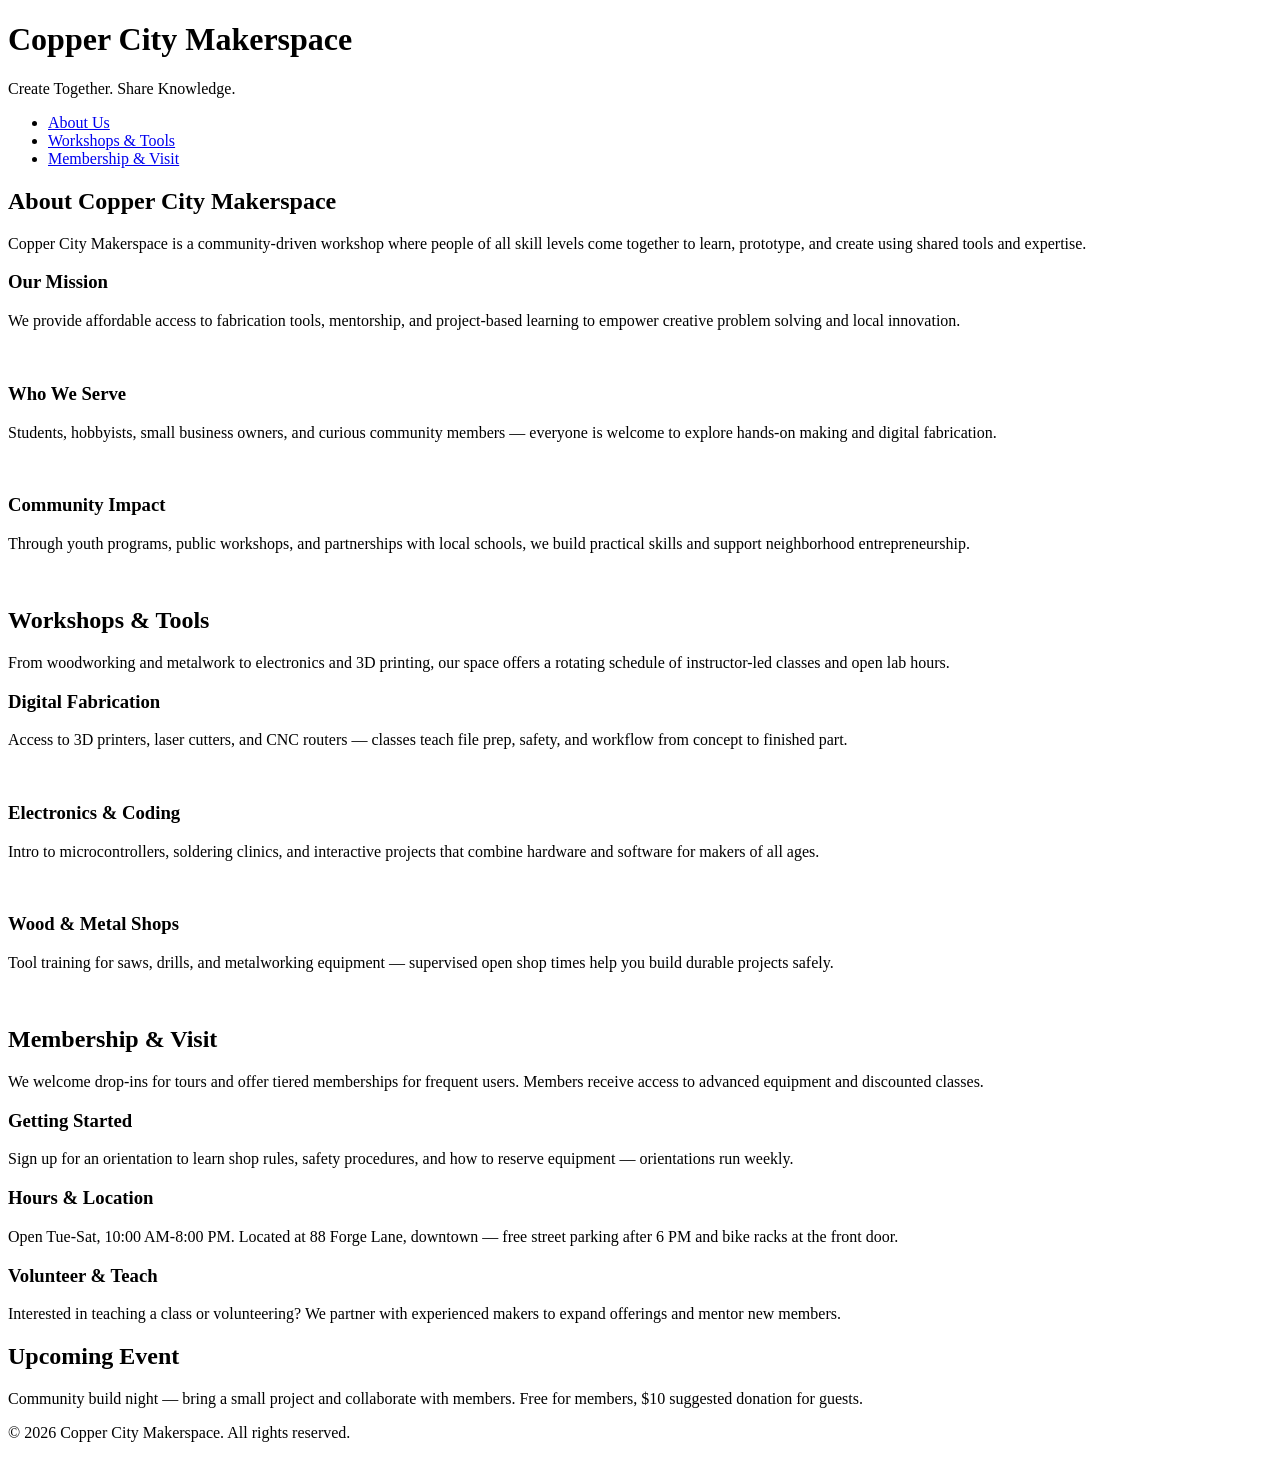
==== index.html @ b851f53c "Added new pages" ====
<!DOCTYPE html>
<html lang="en">
<head>
    <meta charset="UTF-8">
    <meta name="viewport" content="width=device-width, initial-scale=1.0">
    <link rel="stylesheet" href="styles.css">
    <title>Copper City Makerspace</title>
</head>
<body>
    <header>
        <h1>Copper City Makerspace</h1>
        <p>Create Together. Share Knowledge.</p>
    </header>
<nav>
    <ul>
        <li><a href="about.html">About Us</a></li>
        <li><a href="workshops.html">Workshops & Tools</a></li>
        <li><a href="memberships.html">Membership & Visit</a></li>
    </ul>
</nav>
<main>
    <section id="about">
        <h2>About Copper City Makerspace</h2>
        <p>Copper City Makerspace is a community-driven workshop where people of all skill levels come together to learn, prototype, and create using shared tools and expertise.</p>
        <div class="card-row">
            <section>
                <h3>Our Mission</h3>
                <p>We provide affordable access to fabrication tools, mentorship, and project-based learning to empower creative problem solving and local innovation.</p>
                <img src="images/engineering.jpg" alt="" width="300">
            </section>
            <section>
                <h3>Who We Serve</h3>
                <p>Students, hobbyists, small business owners, and curious community members — everyone is welcome to explore hands-on making and digital fabrication.</p>
                <img src="images/ideation.jpg" alt="" width="300">
            </section>
            <section>
                <h3>Community Impact</h3>
                <p>Through youth programs, public workshops, and partnerships with local schools, we build practical skills and support neighborhood entrepreneurship.</p>
                <img src="images/storytelling.jpg" alt="" width="300">
            </section>
        </div>
    </section>
    <section id="workshops">
        <h2>Workshops & Tools</h2>
        <p>From woodworking and metalwork to electronics and 3D printing, our space offers a rotating schedule of instructor-led classes and open lab hours.</p>
        <div class="card-row">
            <section>
                <h3>Digital Fabrication</h3>
                <p>Access to 3D printers, laser cutters, and CNC routers — classes teach file prep, safety, and workflow from concept to finished part.</p>
                <img src="images/3Dprinter.jpg" alt="" width="300">
            </section>
            <section>
                <h3>Electronics & Coding</h3>
                <p>Intro to microcontrollers, soldering clinics, and interactive projects that combine hardware and software for makers of all ages.</p>
                <img src="images/microcontroller.jpg" alt="" width="300">
            </section>
            <section>
                <h3>Wood & Metal Shops</h3>
                <p>Tool training for saws, drills, and metalworking equipment — supervised open shop times help you build durable projects safely.</p>
                <img src="images/metalworking.jpg" alt="" width="300">
            </section>
        </div>
    </section>
    <section id="memberships">
        <h2>Membership & Visit</h2>
        <p>We welcome drop-ins for tours and offer tiered memberships for frequent users. Members receive access to advanced equipment and discounted classes.</p>
        <div class="card-row"> 
            <section>
                <h3>Getting Started</h3>
                <p>Sign up for an orientation to learn shop rules, safety procedures, and how to reserve equipment — orientations run weekly.</p>
            </section>
            <section>
                <h3>Hours & Location</h3>
                <p>Open Tue-Sat, 10:00 AM-8:00 PM. Located at 88 Forge Lane, downtown — free street parking after 6 PM and bike racks at the front door.</p>
            </section>
            <section>
                <h3>Volunteer & Teach</h3>
                <p>Interested in teaching a class or volunteering? We partner with experienced makers to expand offerings and mentor new members.</p>
            </section>
        </div>
    </section>
</main>
<aside>
    <h2>Upcoming Event</h2>
    <p>Community build night — bring a small project and collaborate with members. Free for members, $10 suggested donation for guests.</p>
</aside>
<footer>
    <p>&copy; 2026 Copper City Makerspace. All rights reserved.</p>
</footer>
</body>
</html>
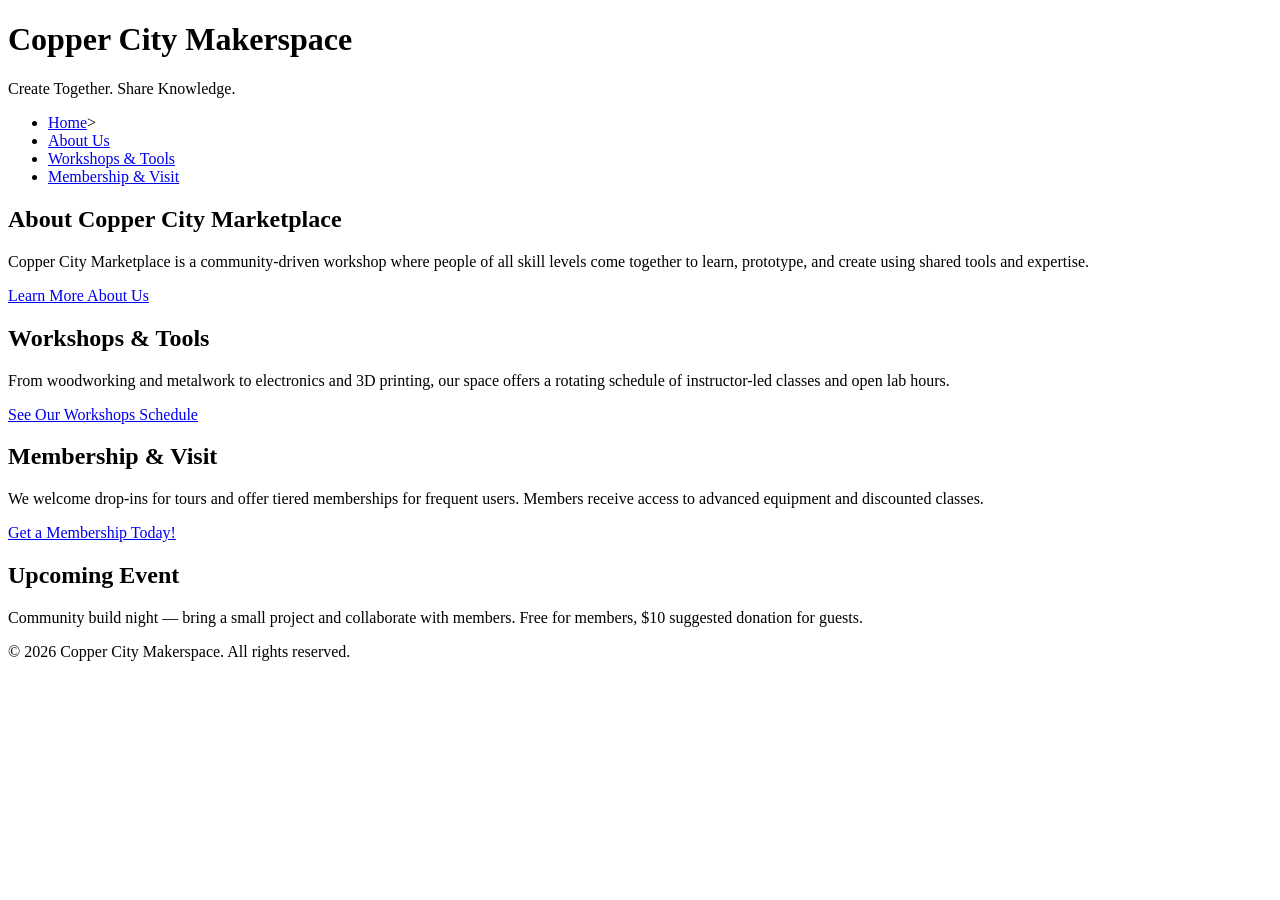
==== commit 7b6ac70c: "next iteration of html complete" ====
--- a/index.html
+++ b/index.html
@@ -13,71 +13,27 @@
     </header>
 <nav>
     <ul>
+        <li><a href="index.html">Home</a>></li>
         <li><a href="about.html">About Us</a></li>
         <li><a href="workshops.html">Workshops & Tools</a></li>
         <li><a href="memberships.html">Membership & Visit</a></li>
     </ul>
 </nav>
-<main>
+<main> 
     <section id="about">
-        <h2>About Copper City Makerspace</h2>
-        <p>Copper City Makerspace is a community-driven workshop where people of all skill levels come together to learn, prototype, and create using shared tools and expertise.</p>
-        <div class="card-row">
-            <section>
-                <h3>Our Mission</h3>
-                <p>We provide affordable access to fabrication tools, mentorship, and project-based learning to empower creative problem solving and local innovation.</p>
-                <img src="images/engineering.jpg" alt="" width="300">
-            </section>
-            <section>
-                <h3>Who We Serve</h3>
-                <p>Students, hobbyists, small business owners, and curious community members — everyone is welcome to explore hands-on making and digital fabrication.</p>
-                <img src="images/ideation.jpg" alt="" width="300">
-            </section>
-            <section>
-                <h3>Community Impact</h3>
-                <p>Through youth programs, public workshops, and partnerships with local schools, we build practical skills and support neighborhood entrepreneurship.</p>
-                <img src="images/storytelling.jpg" alt="" width="300">
-            </section>
-        </div>
+        <h2>About Copper City Marketplace</h2>
+        <p>Copper City Marketplace is a community-driven workshop where people of all skill levels come together to learn, prototype, and create using shared tools and expertise.</p>
+       <a href="about.html">Learn More About Us</a>
     </section>
     <section id="workshops">
         <h2>Workshops & Tools</h2>
         <p>From woodworking and metalwork to electronics and 3D printing, our space offers a rotating schedule of instructor-led classes and open lab hours.</p>
-        <div class="card-row">
-            <section>
-                <h3>Digital Fabrication</h3>
-                <p>Access to 3D printers, laser cutters, and CNC routers — classes teach file prep, safety, and workflow from concept to finished part.</p>
-                <img src="images/3Dprinter.jpg" alt="" width="300">
-            </section>
-            <section>
-                <h3>Electronics & Coding</h3>
-                <p>Intro to microcontrollers, soldering clinics, and interactive projects that combine hardware and software for makers of all ages.</p>
-                <img src="images/microcontroller.jpg" alt="" width="300">
-            </section>
-            <section>
-                <h3>Wood & Metal Shops</h3>
-                <p>Tool training for saws, drills, and metalworking equipment — supervised open shop times help you build durable projects safely.</p>
-                <img src="images/metalworking.jpg" alt="" width="300">
-            </section>
-        </div>
+        <a href="workshops.html">See Our Workshops Schedule</a>
     </section>
     <section id="memberships">
         <h2>Membership & Visit</h2>
         <p>We welcome drop-ins for tours and offer tiered memberships for frequent users. Members receive access to advanced equipment and discounted classes.</p>
-        <div class="card-row"> 
-            <section>
-                <h3>Getting Started</h3>
-                <p>Sign up for an orientation to learn shop rules, safety procedures, and how to reserve equipment — orientations run weekly.</p>
-            </section>
-            <section>
-                <h3>Hours & Location</h3>
-                <p>Open Tue-Sat, 10:00 AM-8:00 PM. Located at 88 Forge Lane, downtown — free street parking after 6 PM and bike racks at the front door.</p>
-            </section>
-            <section>
-                <h3>Volunteer & Teach</h3>
-                <p>Interested in teaching a class or volunteering? We partner with experienced makers to expand offerings and mentor new members.</p>
-            </section>
-        </div>
+       <a href="memberships.html">Get a Membership Today!</a>
     </section>
 </main>
 <aside>
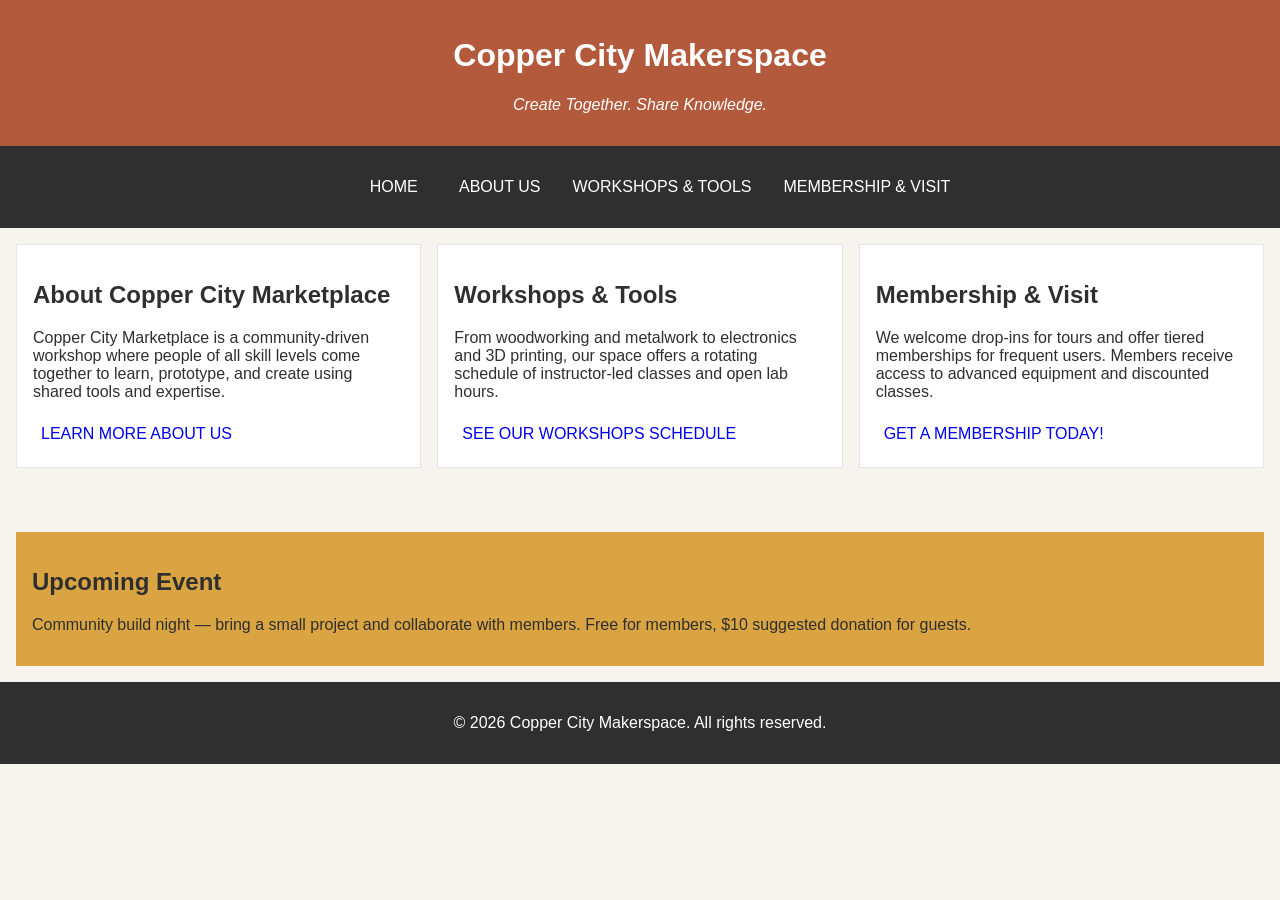
==== commit dcaa951f: "completed iteration for multipage site" ====
--- a/index.html
+++ b/index.html
@@ -19,7 +19,7 @@
         <li><a href="memberships.html">Membership & Visit</a></li>
     </ul>
 </nav>
-<main> 
+<main class="card-row"> 
     <section id="about">
         <h2>About Copper City Marketplace</h2>
         <p>Copper City Marketplace is a community-driven workshop where people of all skill levels come together to learn, prototype, and create using shared tools and expertise.</p>
--- a/styles.css
+++ b/styles.css
@@ -0,0 +1,124 @@
+/* =====  CSS by Christina Carrasquilla, updated by Ahaan Patankar =====  */
+
+/* ===== Color Palette 
+
+Copper:#B35A3C
+Charcoal:#2F2F2F
+Light Background:#F7F4EF
+Card Background:#FFFFFF
+Soft Gold:#D9A441
+Border:#E5E5E5
+
+===== */
+
+/* ===== GLOBAL (Base) Styles ===== */
+
+body {
+    font-family: Arial, sans-serif;
+    margin: 0;
+    background-color: #F7F4EF;
+    color: #2F2F2F;
+    display:grid;
+    grid-template-colums: 1fr;
+}
+
+header {
+    background-color: #B35A3C;
+    color: white;
+    text-align: center;
+    padding: 1rem;
+}
+
+header img {
+    margin-top: 0.5rem;
+}
+header p {
+    font-style:italic;
+}
+nav {
+    background-color: #2F2F2F;
+    padding:.5rem;
+}
+
+main a{
+    background-color:#D9A441
+    color: #2F2F2F;
+    text-decoration: none;
+    padding: 0.5rem;
+    display: inline-block;
+    text-transform:uppercase;
+}
+
+main a:hover {
+    background-color: #B35A3C;
+    color: white;
+}
+
+main {
+    padding: 1rem;
+}
+
+section {
+    margin-bottom: 2rem;
+}
+
+.card-row {
+    display: flex;
+    gap: 1rem;
+}
+
+.card-row section {
+    background-color: white;
+    border: 1px solid #E5E5E5;
+    padding: 1rem;
+    width: 30%;
+}
+
+img {
+    display: block;
+    margin-top: 0.5rem;
+    max-width: 100%;
+}
+
+aside {
+    background-color: #D9A441;
+    padding: 1rem;
+    margin: 1rem;
+}
+
+footer {
+    background-color: #2F2F2F;
+    color: white;
+    text-align: center;
+    padding: 1rem;
+}
+nav a {
+    color: white;
+    text-decoration: none;
+    padding: 0.5rem;
+    display: inline-block;
+    text-transform:uppercase;
+}
+
+nav a:hover {
+    background-color: #B35A3C;
+}
+/* ======= MEDIA QUERY (MEDIUM ===== */
+@media screen and (min-width:817px){
+    nav ul {
+    display: flex;
+    justify-content: center;
+    gap: 1rem;
+}
+.card-row {
+    display: flex;
+    gap: 1rem;
+}
+
+.card-row section {
+    background-color: white;
+    border: 1px solid #E5E5E5;
+    padding: 1rem;
+    width: 30%;
+}
+}
